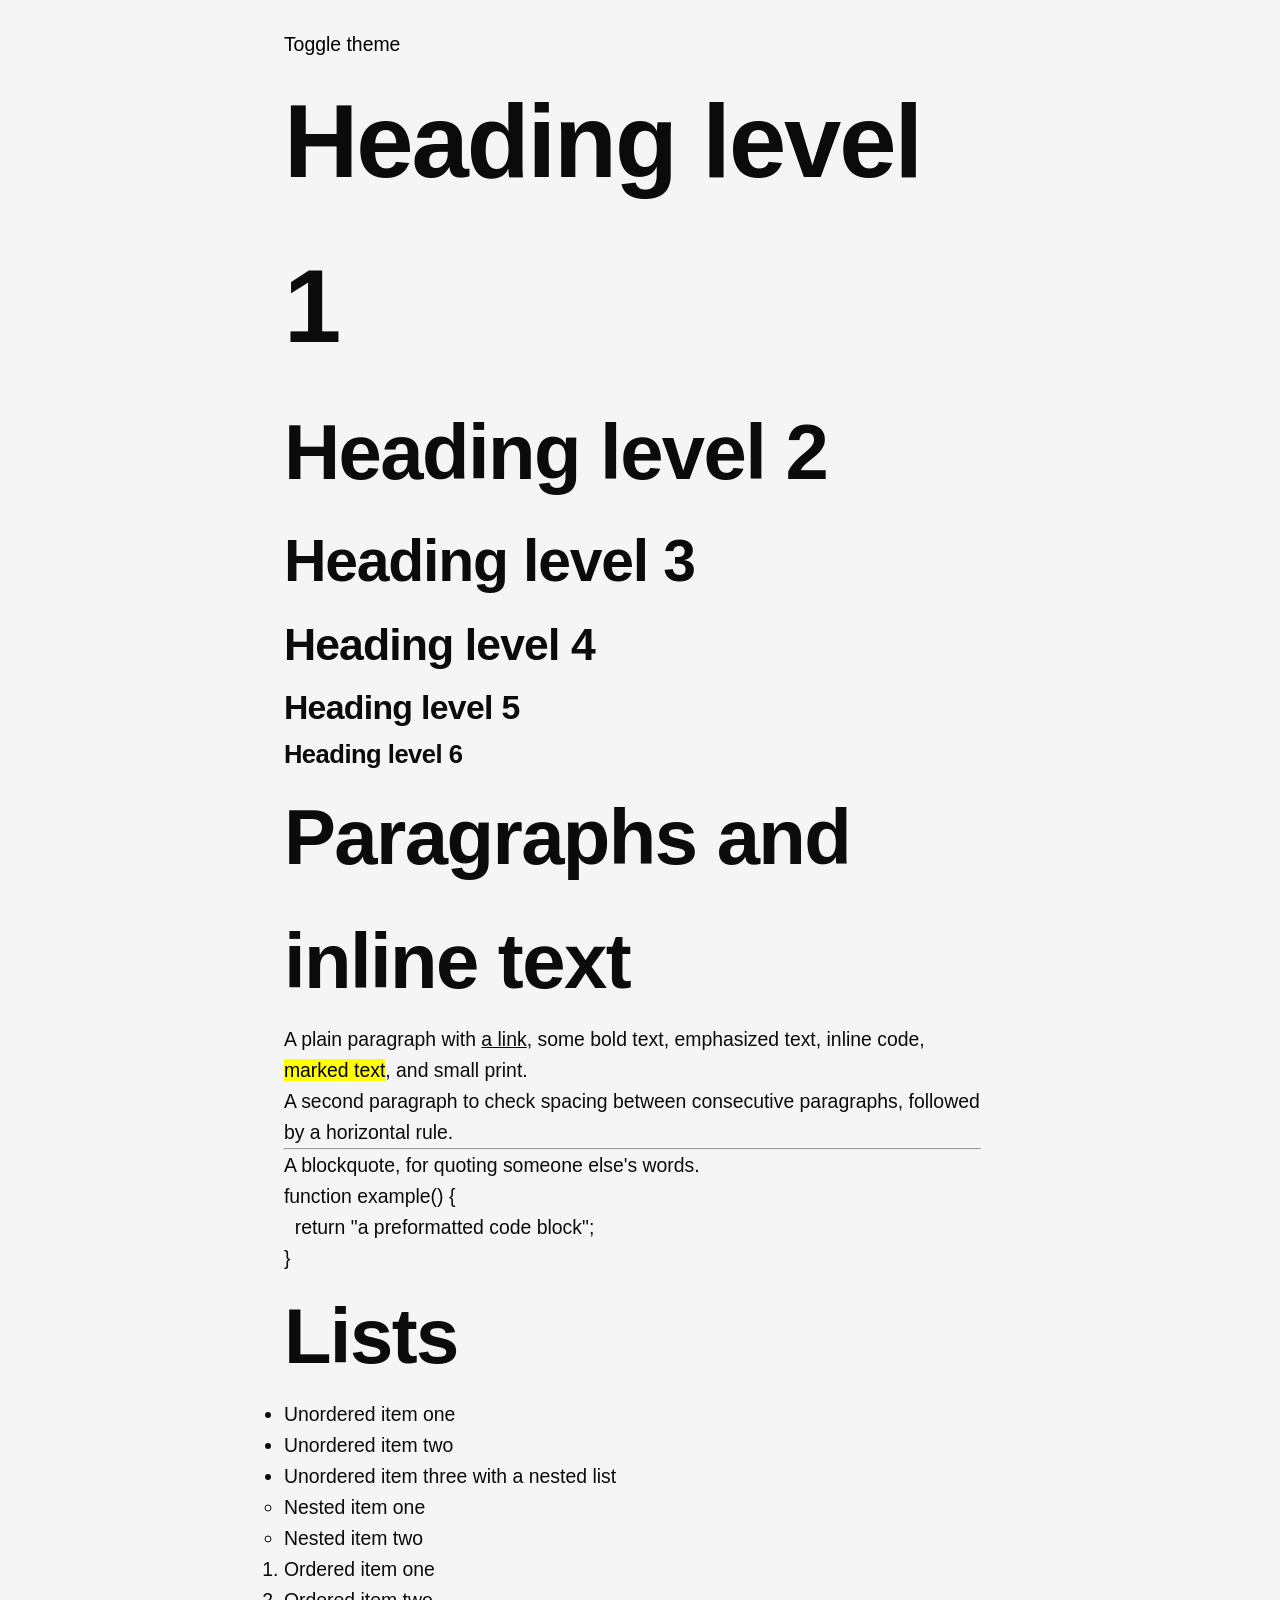
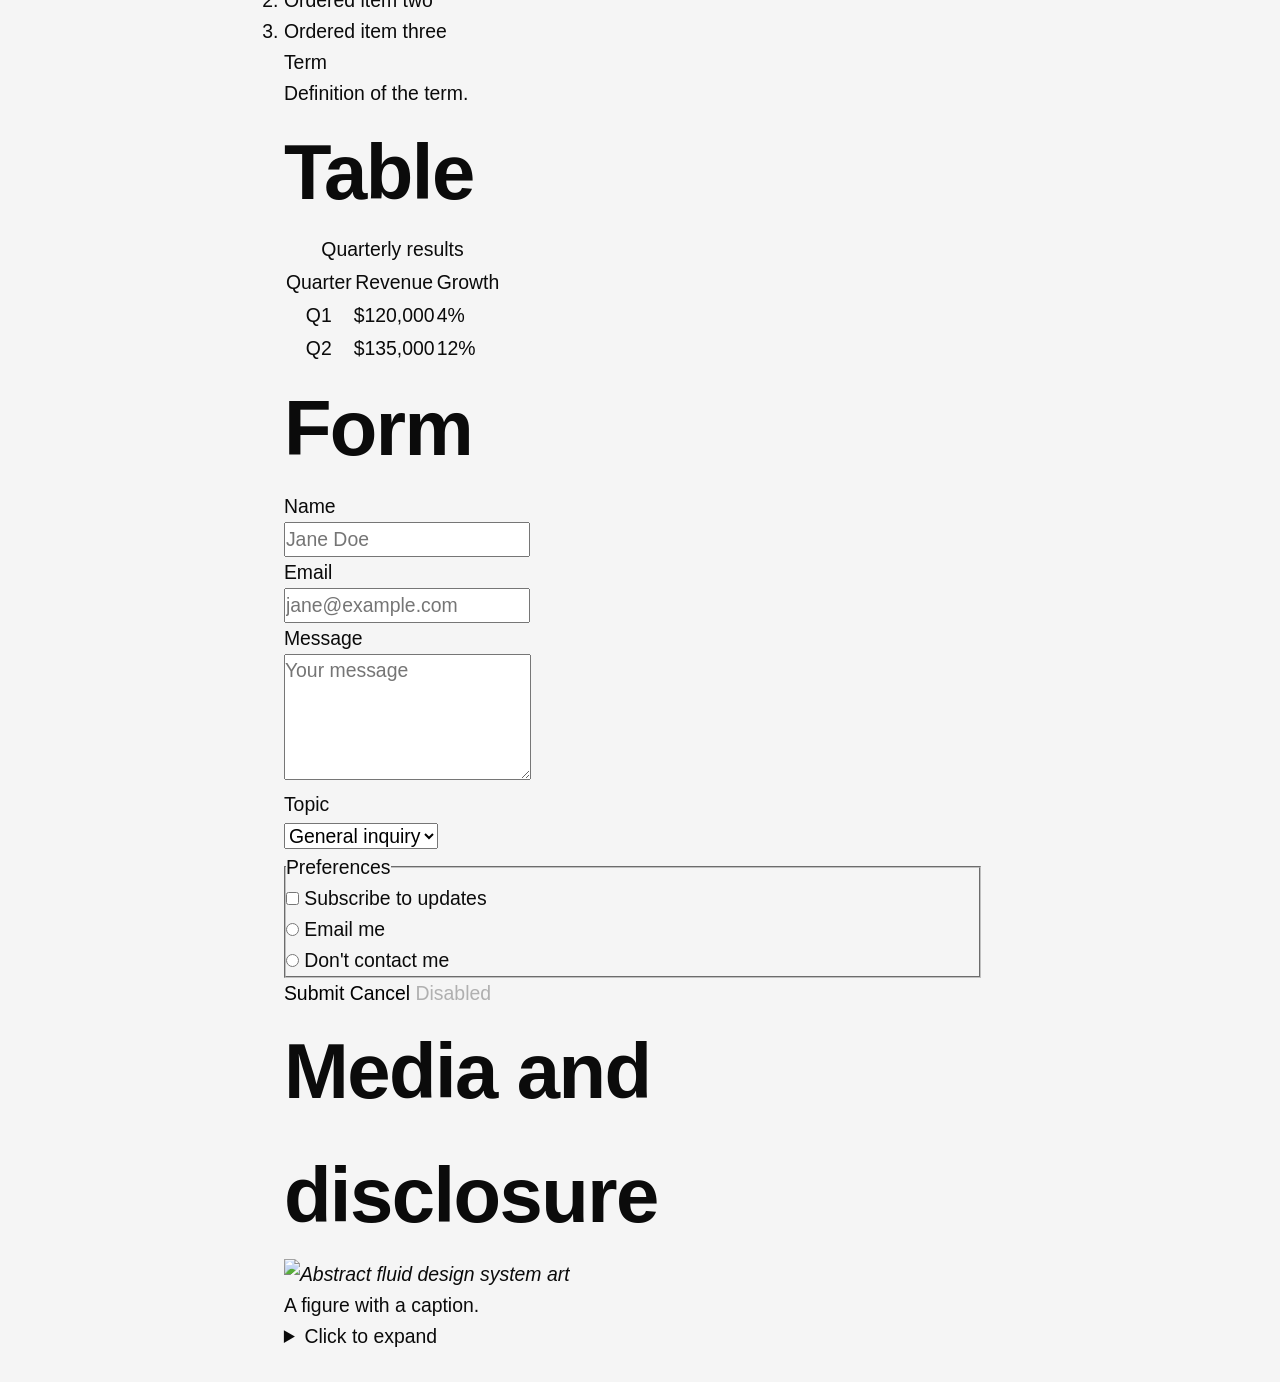
==== fixtures.html @ f6afc82c "Add CLAUDE.md, bare-element fixtures, and a static preview server Points Claude at CONTRIBUTING.md's" ====
<!doctype html>
<html lang="en">
  <head>
    <meta charset="UTF-8" />
    <meta name="viewport" content="width=device-width, initial-scale=1.0" />
    <title>Opt-Out CSS — Bare Element Fixtures</title>
    <link rel="stylesheet" href="style.css" />
    <script>
      const saved = localStorage.getItem("theme");
      if (saved) document.documentElement.setAttribute("data-theme", saved);
    </script>
    <script src="theme.js" defer></script>
  </head>
  <body>
    <!--
      Every element below is bare: no classes, no utility framework, no
      build step. This page exists to verify the CONTRIBUTING.md promise
      directly — that plain HTML looks good with zero classes — since
      index.html's example markup has classes on everything and can't
      catch a regression here. Toggle the button below for dark mode;
      resize the window for the fluid clamp() scales.
    -->
    <main style="max-width: 70ch; margin-inline: auto; padding: var(--space-m, 1rem)">
      <button id="theme-toggle">Toggle theme</button>

      <section>
        <h1>Heading level 1</h1>
        <h2>Heading level 2</h2>
        <h3>Heading level 3</h3>
        <h4>Heading level 4</h4>
        <h5>Heading level 5</h5>
        <h6>Heading level 6</h6>
      </section>

      <section>
        <h2>Paragraphs and inline text</h2>
        <p>
          A plain paragraph with <a href="#">a link</a>, some <strong>bold text</strong>,
          <em>emphasized text</em>, <code>inline code</code>, <mark>marked text</mark>,
          and <small>small print</small>.
        </p>
        <p>
          A second paragraph to check spacing between consecutive paragraphs, followed
          by a horizontal rule.
        </p>
        <hr />
        <blockquote>
          <p>A blockquote, for quoting someone else's words.</p>
        </blockquote>
        <pre><code>function example() {
  return "a preformatted code block";
}</code></pre>
      </section>

      <section>
        <h2>Lists</h2>
        <ul>
          <li>Unordered item one</li>
          <li>Unordered item two</li>
          <li>Unordered item three with a nested list
            <ul>
              <li>Nested item one</li>
              <li>Nested item two</li>
            </ul>
          </li>
        </ul>
        <ol>
          <li>Ordered item one</li>
          <li>Ordered item two</li>
          <li>Ordered item three</li>
        </ol>
        <dl>
          <dt>Term</dt>
          <dd>Definition of the term.</dd>
        </dl>
      </section>

      <section>
        <h2>Table</h2>
        <table>
          <caption>Quarterly results</caption>
          <thead>
            <tr>
              <th scope="col">Quarter</th>
              <th scope="col">Revenue</th>
              <th scope="col">Growth</th>
            </tr>
          </thead>
          <tbody>
            <tr>
              <th scope="row">Q1</th>
              <td>$120,000</td>
              <td>4%</td>
            </tr>
            <tr>
              <th scope="row">Q2</th>
              <td>$135,000</td>
              <td>12%</td>
            </tr>
          </tbody>
        </table>
      </section>

      <section>
        <h2>Form</h2>
        <form>
          <p>
            <label for="fixture-name">Name</label><br />
            <input id="fixture-name" type="text" placeholder="Jane Doe" />
          </p>
          <p>
            <label for="fixture-email">Email</label><br />
            <input id="fixture-email" type="email" placeholder="jane@example.com" />
          </p>
          <p>
            <label for="fixture-message">Message</label><br />
            <textarea id="fixture-message" rows="4" placeholder="Your message"></textarea>
          </p>
          <p>
            <label for="fixture-topic">Topic</label><br />
            <select id="fixture-topic">
              <option>General inquiry</option>
              <option>Support</option>
              <option>Feedback</option>
            </select>
          </p>
          <fieldset>
            <legend>Preferences</legend>
            <label><input type="checkbox" /> Subscribe to updates</label><br />
            <label><input type="radio" name="fixture-contact" /> Email me</label><br />
            <label><input type="radio" name="fixture-contact" /> Don't contact me</label>
          </fieldset>
          <p>
            <button type="submit">Submit</button>
            <button type="button">Cancel</button>
            <button type="button" disabled>Disabled</button>
          </p>
        </form>
      </section>

      <section>
        <h2>Media and disclosure</h2>
        <figure>
          <img src="https://images.unsplash.com/photo-1618005182384-a83a8bd57fbe?auto=format&fit=crop&w=600&q=80" alt="Abstract fluid design system art" />
          <figcaption>A figure with a caption.</figcaption>
        </figure>
        <details>
          <summary>Click to expand</summary>
          <p>Hidden content revealed by a native disclosure widget.</p>
        </details>
      </section>
    </main>
  </body>
</html>
---- style.css ----
/* ==========================================================================
   MARK: ✒️ Design Tokens
   Primitives (Raw Palette)
   ========================================================================== */
:root {
  /* Font Families */
  /* Src: Modern Font Stacks https://github.com/system-fonts/modern-font-stacks */
  --ff-neo-grotesque: Inter, Roboto, "Helvetica Neue", "Arial Nova", "Nimbus Sans", Arial, sans-serif;

  /* Font Sizes & Spaces */
  /* Credit: James Gilyead, Trys Mudford https://utopia.fyi/ */
  /* 9 shades (6 above base), 320px -> 1440px, base 16px -> 20px, ratio 1.2 -> 1.333 */
  --font-size-xs: clamp(0.6944rem, 0.6919rem + 0.0129vw, 0.7035rem); /* 11.1px -> 11.3px */
  --font-size-sm: clamp(0.8333rem, 0.8035rem + 0.1491vw, 0.9377rem); /* 13.3px -> 15.0px */
  --font-size-base: clamp(1rem, 0.9286rem + 0.3571vw, 1.25rem); /* 16.0px -> 20.0px */
  --font-size-lg: clamp(1.2rem, 1.0668rem + 0.6661vw, 1.6663rem); /* 19.2px -> 26.7px */
  --font-size-xl: clamp(1.44rem, 1.2168rem + 1.1159vw, 2.2211rem); /* 23.0px -> 35.5px */
  --font-size-2xl: clamp(1.728rem, 1.3758rem + 1.7611vw, 2.9607rem); /* 27.6px -> 47.4px */
  --font-size-3xl: clamp(2.0736rem, 1.5384rem + 2.6758vw, 3.9467rem); /* 33.2px -> 63.1px */
  --font-size-4xl: clamp(2.4883rem, 1.6962rem + 3.9608vw, 5.2609rem); /* 39.8px -> 84.2px */
  --font-size-5xl: clamp(2.986rem, 1.8355rem + 5.7526vw, 7.0128rem); /* 47.8px -> 112.2px */

  --space-3xs: clamp(0.25rem, 0.2321rem + 0.0893vw, 0.3125rem);
  --space-2xs: clamp(0.5rem, 0.4643rem + 0.1786vw, 0.625rem);
  --space-xs: clamp(0.75rem, 0.6964rem + 0.2679vw, 0.9375rem);
  --space-s: clamp(1rem, 0.9286rem + 0.3571vw, 1.25rem);
  --space-m: clamp(1.5rem, 1.3929rem + 0.5357vw, 1.875rem);
  --space-l: clamp(2rem, 1.8571rem + 0.7143vw, 2.5rem);
  --space-xl: clamp(3rem, 2.7857rem + 1.0714vw, 3.75rem);
  --space-2xl: clamp(4rem, 3.7143rem + 1.4286vw, 5rem);
  --space-3xl: clamp(6rem, 5.5714rem + 2.1429vw, 7.5rem);

  /* Colors */
  /* Credit: Jeremy Sallée https://sds.sallee.design/palette-maker */
  /* 10 stops, arctan, no chroma, L Min = 15, L Max = 97 */
  --gray-50: oklch(97.02% 0 0);
  --gray-100: oklch(94.61% 0 0);
  --gray-200: oklch(90.97% 0 0);
  --gray-300: oklch(85.76% 0 0);
  --gray-400: oklch(76.99% 0 0);
  --gray-500: oklch(63.01% 0 0);
  --gray-600: oklch(45.32% 0 0);
  --gray-700: oklch(30.52% 0 0);
  --gray-800: oklch(20.9% 0 0);
  --gray-900: oklch(14.96% 0 0);
}

/* ==========================================================================
   Design Tokens — Semantic / Theme (Applied Context)
   ========================================================================== */
:root {
  /* Body */
  --body-bg-color: light-dark(var(--gray-50), var(--gray-900));

  /* Sections */
  --section-bg-color: light-dark(var(--gray-50), var(--gray-900));
  --section-alternate-bg-color: light-dark(var(--gray-100), var(--gray-800));

  /* Text */
  --text-primary: light-dark(var(--gray-900), var(--gray-50));
  --text-muted: light-dark(var(--gray-500), var(--gray-400));

  /* Buttons */
  --button-bg-color: transparent;

  /* Navigation Bar */
  --hamburger-menu-bg-color: var(--section-bg-color);
}

/* ==========================================================================
   MARK: ✍️ Typography
   ========================================================================== */
:root {
  /* Body */
  --body-font-family: var(--ff-neo-grotesque);

  /* Navigation Bar */
  --navbar-font-family: var(--ff-neo-grotesque);
}

body {
  font-family: var(--body-font-family);
  font-size: var(--font-size-base);
  line-height: 1.6;
}

h1,
h2,
h3,
h4,
h5,
h6 {
  letter-spacing: -0.02em;
  scroll-margin-top: 5rem;
}

h1 {
  font-weight: 700;
  font-size: var(--font-size-5xl);
}
h2 {
  font-weight: 600;
  font-size: var(--font-size-4xl);
}
h3 {
  font-weight: 600;
  font-size: var(--font-size-3xl);
}
h4 {
  font-weight: 600;
  font-size: var(--font-size-2xl);
}
h5 {
  font-weight: 600;
  font-size: var(--font-size-xl);
}
h6 {
  font-weight: 600;
  font-size: var(--font-size-lg);
}

.navbar {
  font-family: var(--navbar-font-family);
}

/* ==========================================================================
   MARK: ✨ Component Defaults 
   Single-consumer, tunable via matching local var
   ========================================================================== */
:root {
  /* Layout */
  --content-grid-padding-inline: var(--space-s);
  --content-grid-content-max-width: 900px;
  --content-grid-breakout-max-width: 1200px;

  --flow-spacing: var(--space-s);

  --section-padding-block: var(--space-l); /* Vertical padding inside sections (only if applied) */

  --responsive-flexbox-layout-gap: var(--space-s);
  --responsive-flexbox-layout-item-min-width: 10ch;

  /* Navigation Bar */
  --navbar-padding-inline: var(--space-s);
  --navbar-padding-block: var(--space-s);
  --navbar-group-gap: var(--space-m);
  --navbar-links-gap: var(--space-m);

  --hamburger-icon-size: 1.5rem;
  --hamburger-line-thickness: 2px;
  --hamburger-line-gap: var(--space-3xs);
  --hamburger-menu-gap: var(--space-s);
  --hamburger-menu-padding-inline: var(--navbar-padding-inline);
  --hamburger-menu-padding-block: var(--space-m);

  /* Images */
  --symbol-image-height: 25vh;
  --symbol-image-padding-inline: var(--space-s);
  --symbol-image-padding-block: var(--space-s);

  --hero-image-max-height: 45vh;

  /* Icons */
  --icon-size: 1.125em;
  --icon-stroke-width: 2;

  /* Buttons */
  --button-padding-inline: 0;
  --button-padding-block: 0;

  /* Card */
  --card-bg-color: var(--section-bg-color);
  --card-padding-inline: var(--space-m);
  --card-padding-block: var(--space-m);
  --card-border-radius: 0.5rem;
}

/* ==========================================================================
   MARK: ♻️ Reset
   ========================================================================== */
/* Credit: Kevin Powell https://codepen.io/kevinpowell/pen/QWxBgZX
                        https://www.youtube.com/watch?v=qI5rXLJnxco */
*,
*::before,
*::after {
  box-sizing: border-box;
}

* {
  margin: 0; /* remove default spacing */
  padding: 0;
  font: inherit; /* force styling of type through styling, rather than elements */
}

html {
  scrollbar-gutter: stable; /* Reserves space for the scrollbar to prevent layout shifts */

  container-type: scroll-state;
}

@media (prefers-reduced-motion: no-preference) {
  html {
    scroll-behavior: smooth;
  }
}

:root {
  color-scheme: light dark; /* dark mode user-agent-styles */
  interpolate-size: allow-keywords; /* Allows transitioning to auto for example */
}

:root[data-theme="light"] {
  color-scheme: light;
}

:root[data-theme="dark"] {
  color-scheme: dark;
}

body {
  min-block-size: 100svh; /* min body height */
}

/* Credit: Harry Roberts https://x.com/csswizardry/status/1717841334462005661 */
img,
video {
  background-image: var(--low-res, none);

  max-width: 100%;
  height: auto;
  vertical-align: middle;
  font-style: italic;
  background-repeat: no-repeat;
  background-size: cover;
  shape-margin: 0.75rem;
}

/* Credit: Stephanie Eckles https://css-tricks.com/standardizing-focus-styles-with-css-custom-properties/ */
:is(a, button, input, textarea, summary) {
  --outline-size: max(2px, 0.08em);
  --outline-style: solid;
  --outline-color: CanvasText;
}

:is(a, button, input, textarea, summary):focus {
  outline: var(--outline-size) var(--outline-style) var(--outline-color);
  outline-offset: var(--outline-offset, var(--outline-size));
}

:is(a, button, input, textarea, summary):focus-visible {
  outline: var(--outline-size) var(--outline-style) var(--outline-color);
  outline-offset: var(--outline-offset, var(--outline-size));
}

:is(a, button, input, textarea, summary):focus:not(:focus-visible) {
  outline: none;
}

/* ==========================================================================
   Base Styles
   ========================================================================== */
body {
  background-color: var(--body-bg-color);
  color: var(--text-primary);
}

p {
  color: var(--text-primary);
}

section {
  background-color: var(--section-bg-color);
  background-size: cover;
  background-position: center;
}

section.alternate {
  background-color: var(--section-alternate-bg-color);
}

a {
  color: var(--text-primary);
}

.subtle-link {
  text-decoration: none;
  color: var(--text-muted);
  transition: color 0.2s ease-in-out;
}

.subtle-link:hover {
  color: var(--text-primary);
}

button {
  margin: 0;
  padding: 0;
  background-color: var(--button-bg-color);
  border: none;
  cursor: pointer;
}

/* Icon-button-specific Layout */
button:has(> svg) {
  display: inline-flex;
  align-items: center;
  justify-content: center;
  vertical-align: middle;
  line-height: 0;
}

/* Theme Toggle Icon */
#dark-theme-icon,
#light-theme-icon {
  display: none;
}

@media (prefers-color-scheme: light) {
  :root:not([data-theme]) #dark-theme-icon {
    display: block;
  }
}
@media (prefers-color-scheme: dark) {
  :root:not([data-theme]) #light-theme-icon {
    display: block;
  }
}

:root[data-theme="light"] #dark-theme-icon {
  display: block;
}
:root[data-theme="dark"] #light-theme-icon {
  display: block;
}

/* Use for logos or items that must not be cropped */
img.symbol {
  object-fit: contain;
  background-size: contain;
  height: var(--symbol-image-height);
  padding-inline: var(--symbol-image-padding-inline);
  padding-block: var(--symbol-image-padding-block);
}

img.full-width {
  object-fit: cover;
  width: 100%;
  max-height: var(--hero-image-max-height);
}

.icon {
  width: var(--icon-size);
  height: var(--icon-size);
  stroke-width: var(--icon-stroke-width);
}

.navbar {
  display: flex;
  justify-content: space-between;
  align-items: center;
  padding-inline: var(--navbar-padding-inline);
  padding-block: var(--navbar-padding-block);
  position: relative;
  z-index: 1;
}

.left {
  display: inline-flex;
  flex: 1;
  justify-content: flex-start;
  gap: var(--navbar-group-gap);
}

.center {
  display: inline-flex;
  justify-content: center;
  gap: var(--navbar-group-gap);
}

.right {
  display: inline-flex;
  flex: 1;
  justify-content: flex-end;
  gap: var(--navbar-group-gap);
}

.nav-links {
  display: flex;
  list-style: none;
  gap: var(--navbar-links-gap);
}

.sticky-top {
  position: sticky;
  top: 0;
  z-index: 1000;
}

/* Hamburger Menu for Mobile Devices */
html.menu-open {
  overflow: hidden;
}

.hamburger {
  display: none;
  flex-direction: column;
  justify-content: center;
  gap: var(--hamburger-line-gap);
  width: var(--hamburger-icon-size);
  height: var(--hamburger-icon-size);
  padding: 0;
  border: none;
  background: none;
  color: var(--text-primary);
  cursor: pointer;
}
.hamburger-line {
  height: var(--hamburger-line-thickness);
  background-color: currentColor;
  border-radius: 999px;
  transition:
    transform 0.25s ease,
    opacity 0.25s ease;
}
/* Animates the burger into a cross once the button reports itself open */
.hamburger[aria-expanded="true"] .hamburger-line:nth-child(1) {
  transform: translateY(calc(var(--hamburger-line-gap) + var(--hamburger-line-thickness))) rotate(45deg);
}
.hamburger[aria-expanded="true"] .hamburger-line:nth-child(2) {
  opacity: 0;
}
.hamburger[aria-expanded="true"] .hamburger-line:nth-child(3) {
  transform: translateY(calc(-1 * (var(--hamburger-line-gap) + var(--hamburger-line-thickness)))) rotate(-45deg);
}

.hamburger-menu {
  display: none;
  flex-direction: column;
  gap: var(--hamburger-menu-gap);
  padding-inline: var(--hamburger-menu-padding-inline);
  padding-block: var(--hamburger-menu-padding-block);
  background-color: var(--hamburger-menu-bg-color);
}
.hamburger-menu-links {
  display: flex;
  flex-direction: column;
  align-items: center;
  list-style: none;
  margin: 0;
  padding: 0;
  gap: var(--hamburger-menu-gap);
}

@media (max-width: 768px) {
  .nav-links {
    display: none;
  }
  .hamburger {
    display: inline-flex;
  }
  .hamburger-menu:not([hidden]) {
    display: flex;
    position: fixed;
    inset: 0;
    justify-content: center;
    overflow-y: auto;
  }
}
@media (prefers-reduced-motion: reduce) {
  .hamburger-line {
    transition: none;
  }
}

/* ==========================================================================
   MARK: 🪛 Layout & Utilities
   ========================================================================== */
/* Credit: Kevin Powell https://codepen.io/kevinpowell/pen/ExrZrrw
           Stephanie Eckles https://smolcss.dev/#smol-breakout-grid */
.content-grid {
  --padding-inline: var(--content-grid-padding-inline);
  --content-max-width: var(--content-grid-content-max-width);
  --breakout-max-width: var(--content-grid-breakout-max-width);

  --breakout-size: calc((var(--breakout-max-width) - var(--content-max-width)) / 2);

  display: grid;
  grid-template-columns:
    [full-width-start] minmax(var(--padding-inline), 1fr)
    [breakout-start] minmax(0, var(--breakout-size))
    [content-start] min(100% - (var(--padding-inline) * 2), var(--content-max-width))
    [content-end]
    minmax(0, var(--breakout-size)) [breakout-end]
    minmax(var(--padding-inline), 1fr) [full-width-end];
}

.content-grid > :not(.breakout, .full-width),
.full-width > :not(.breakout, .full-width) {
  grid-column: content;
}

:where(.content-grid, .full-width) > .breakout {
  grid-column: breakout;
}

:where(.content-grid, .full-width) > .full-width {
  grid-column: full-width;
}

.content-grid > .full-width {
  display: grid;
  grid-template-columns: inherit;
}

.flow > * + * {
  margin-top: var(--spacing, var(--flow-spacing));
}

.section-padding {
  padding-block: var(--section-padding-block);
}

/* Credit: Stephanie Eckles https://smolcss.dev/#smol-flexbox-grid */
.responsive-flexbox-layout {
  display: flex;
  flex-wrap: wrap;
  gap: var(--responsive-flexbox-layout-gap);
}

.responsive-flexbox-layout > * {
  flex: 1 1 var(--responsive-flexbox-layout-item-min-width);
}

.text-muted {
  color: var(--text-muted);
}

.card {
  background-color: var(--card-bg-color);
  padding-inline: var(--card-padding-inline);
  padding-block: var(--card-padding-block);
  border-radius: var(--card-border-radius);
}

/* ==========================================================================
   MARK: 🧪 Experiments
   ========================================================================== */
/* Forces dark header at page top for dark hero sections */
.dark-top-header {
  --duration: 0.25s;
  color-scheme: dark;
  background-color: var(--body-bg-color);

  transition: background-color var(--duration) ease;
}

@container scroll-state(scrollable: top) {
  .dark-top-header {
    color-scheme: inherit;
  }
}

/* 
::view-transition-old(root) {
  animation-delay: 500ms;
}

::view-transition-new(root) {
  animation: circle-in 500ms;
}

@keyframes circle-in {
  from {
    clip-path: circle(0% at 95% 0%);
  }
  to {
    clip-path: circle(140% at 95% 0%);
  }
} */
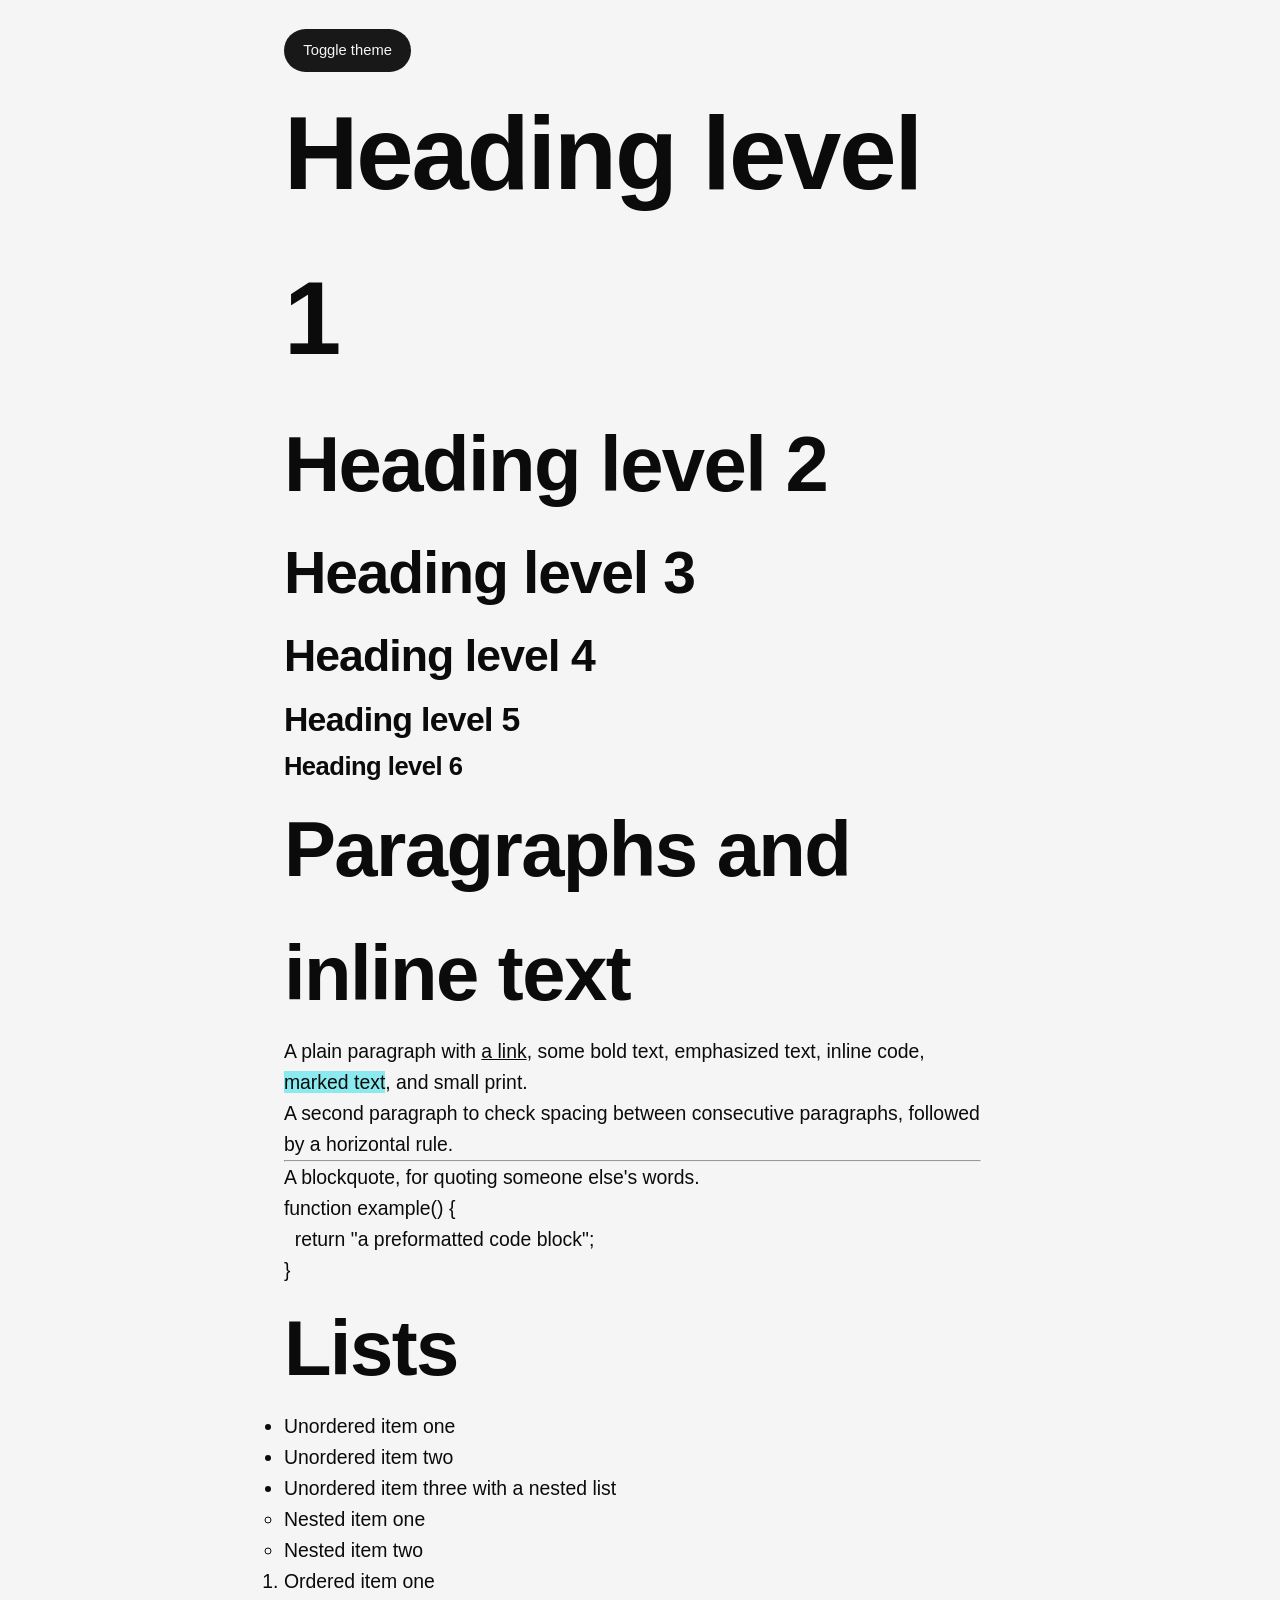
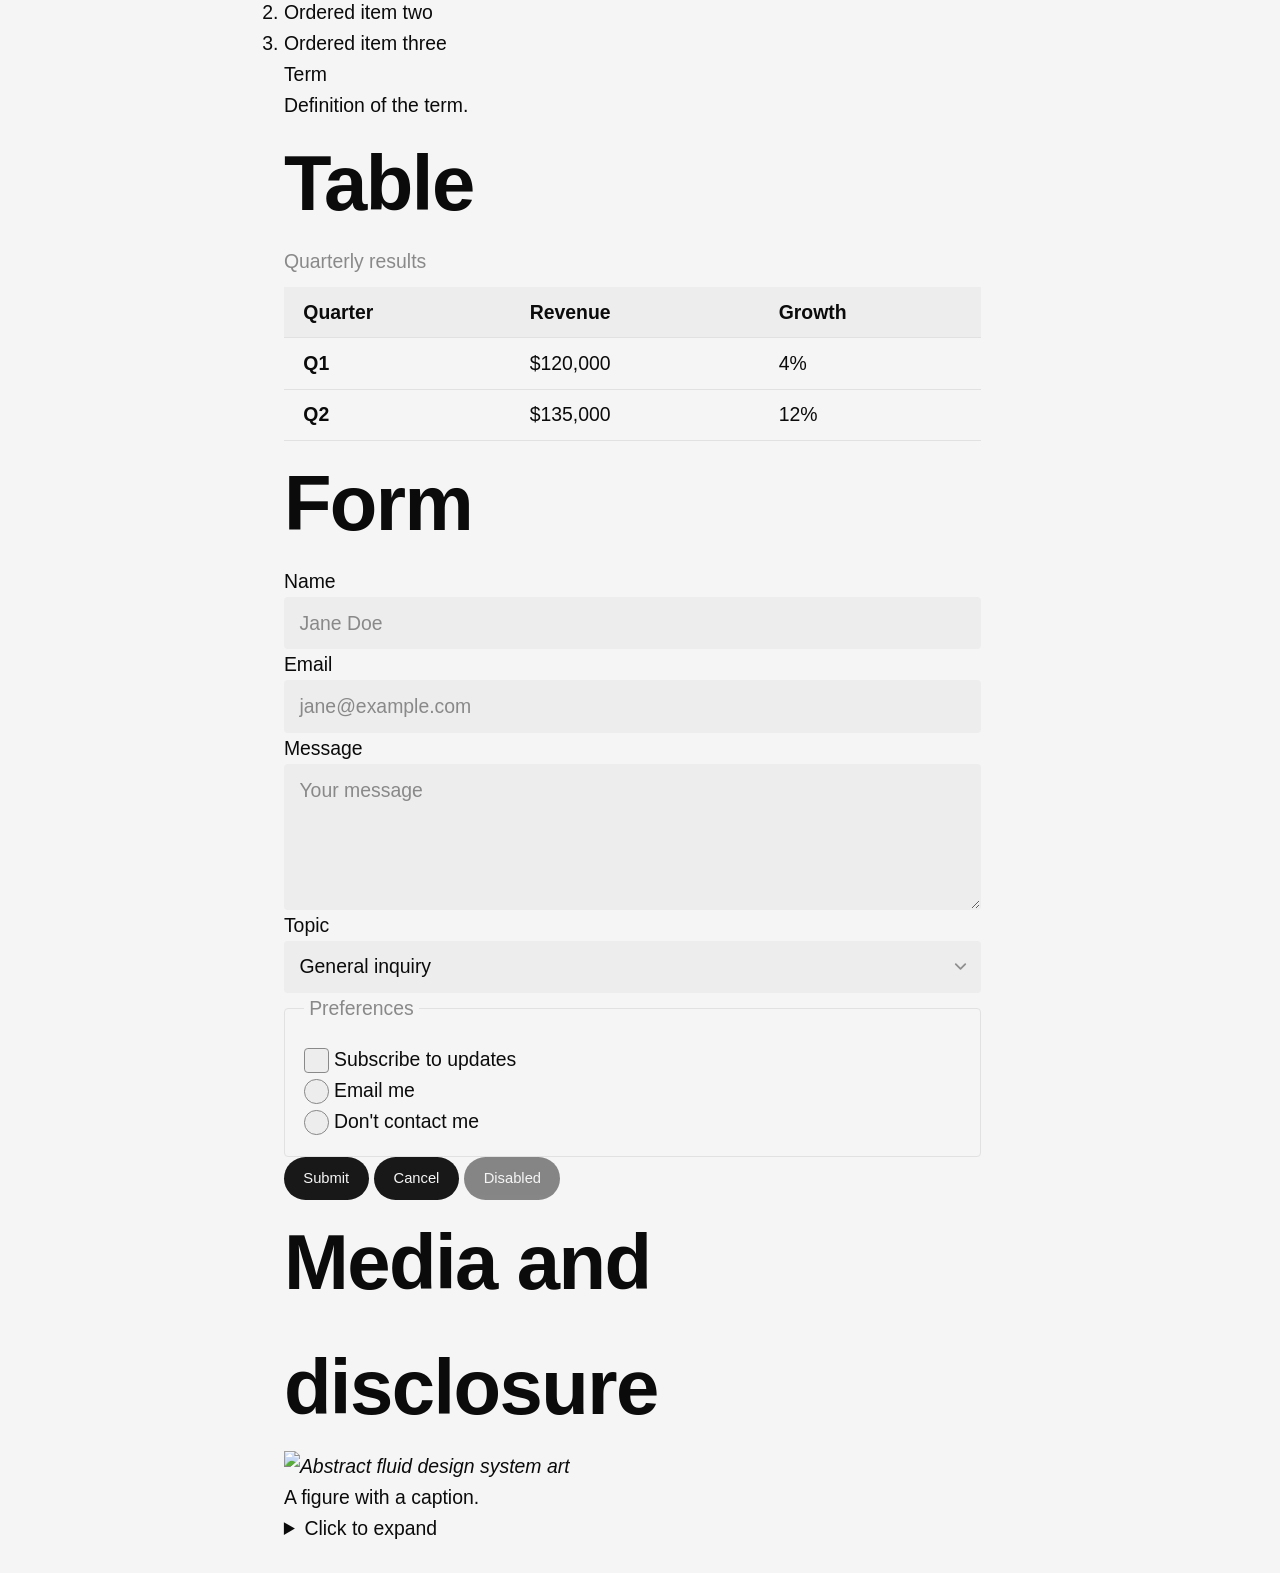
==== commit 6e7c4822: "Add forms.css and extract form tokens/styles Introduce forms.css with semantic tokens and full form " ====
--- a/fixtures.html
+++ b/fixtures.html
@@ -5,6 +5,7 @@
     <meta name="viewport" content="width=device-width, initial-scale=1.0" />
     <title>Opt-Out CSS — Bare Element Fixtures</title>
     <link rel="stylesheet" href="style.css" />
+    <link rel="stylesheet" href="forms.css" />
     <script>
       const saved = localStorage.getItem("theme");
       if (saved) document.documentElement.setAttribute("data-theme", saved);
@@ -110,7 +111,7 @@
           </p>
           <p>
             <label for="fixture-email">Email</label><br />
-            <input id="fixture-email" type="email" placeholder="jane@example.com" />
+            <input id="fixture-email" type="email" placeholder="jane@example.com" required />
           </p>
           <p>
             <label for="fixture-message">Message</label><br />
--- a/style.css
+++ b/style.css
@@ -1,3 +1,7 @@
+/* Form control styling (input/textarea/select/checkbox/radio/fieldset) lives
+   in forms.css, which depends on the tokens defined here — load this file
+   first. */
+
 /* ==========================================================================
    MARK: ✒️ Design Tokens
    Primitives (Raw Palette)
@@ -43,6 +47,21 @@
   --gray-700: oklch(30.52% 0 0);
   --gray-800: oklch(20.9% 0 0);
   --gray-900: oklch(14.96% 0 0);
+
+  /* One-off error hue, not a full scale — nothing else in the palette needs
+     chroma yet, so this isn't generalized into a red-50..900 ramp */
+  --red-400: oklch(72% 0.17 25);
+  --red-500: oklch(55% 0.2 25);
+
+  /* One-off highlight hue, same reasoning as the error hue above */
+  --cyan-300: oklch(88% 0.09 200);
+  --cyan-600: oklch(45% 0.09 200);
+
+  /* Radii */
+  --radius-s: 0.25rem;
+  --radius-m: 0.5rem;
+  --radius-l: 1rem;
+  --radius-full: 999px;
 }
 
 /* ==========================================================================
@@ -60,8 +79,16 @@
   --text-primary: light-dark(var(--gray-900), var(--gray-50));
   --text-muted: light-dark(var(--gray-500), var(--gray-400));
 
+  /* Highlight */
+  --mark-bg-color: light-dark(var(--cyan-300), var(--cyan-600));
+
+  /* Borders */
+  --border-color-subtle: light-dark(var(--gray-200), var(--gray-700));
+
   /* Buttons */
-  --button-bg-color: transparent;
+  --button-bg-color: light-dark(var(--gray-800), var(--gray-100));
+  --button-bg-color-hover: light-dark(var(--gray-700), var(--gray-200));
+  --button-text-color: light-dark(var(--gray-50), var(--gray-900));
 
   /* Navigation Bar */
   --hamburger-menu-bg-color: var(--section-bg-color);
@@ -119,12 +146,8 @@
   font-size: var(--font-size-lg);
 }
 
-.navbar {
-  font-family: var(--navbar-font-family);
-}
-
-/* ==========================================================================
-   MARK: ✨ Component Defaults 
+/* ==========================================================================
+   MARK: ✨ Component Defaults
    Single-consumer, tunable via matching local var
    ========================================================================== */
 :root {
@@ -152,6 +175,7 @@
   --hamburger-menu-gap: var(--space-s);
   --hamburger-menu-padding-inline: var(--navbar-padding-inline);
   --hamburger-menu-padding-block: var(--space-m);
+  --hamburger-line-border-radius: var(--radius-full);
 
   /* Images */
   --symbol-image-height: 25vh;
@@ -165,14 +189,29 @@
   --icon-stroke-width: 2;
 
   /* Buttons */
-  --button-padding-inline: 0;
-  --button-padding-block: 0;
+  --button-font-size: var(--font-size-sm);
+  --button-padding-inline: var(--space-s);
+  --button-padding-block: var(--space-2xs);
+  --button-border-radius: var(--radius-full);
 
   /* Card */
   --card-bg-color: var(--section-bg-color);
   --card-padding-inline: var(--space-m);
   --card-padding-block: var(--space-m);
-  --card-border-radius: 0.5rem;
+  --card-border-radius: var(--radius-m);
+
+  /* Table */
+  --table-cell-padding-inline: var(--space-s);
+  --table-cell-padding-block: var(--space-2xs);
+}
+
+/* ==========================================================================
+   MARK: 🤝 Shared
+   Component-shaped defaults with more than one consumer
+   ========================================================================== */
+:root {
+  /* Consumed by buttons here and forms.css's form controls */
+  --disabled-opacity: 0.5;
 }
 
 /* ==========================================================================
@@ -236,23 +275,23 @@
 }
 
 /* Credit: Stephanie Eckles https://css-tricks.com/standardizing-focus-styles-with-css-custom-properties/ */
-:is(a, button, input, textarea, summary) {
+:is(a, button, input, textarea, select, summary) {
   --outline-size: max(2px, 0.08em);
   --outline-style: solid;
   --outline-color: CanvasText;
 }
 
-:is(a, button, input, textarea, summary):focus {
+:is(a, button, input, textarea, select, summary):focus {
   outline: var(--outline-size) var(--outline-style) var(--outline-color);
   outline-offset: var(--outline-offset, var(--outline-size));
 }
 
-:is(a, button, input, textarea, summary):focus-visible {
+:is(a, button, input, textarea, select, summary):focus-visible {
   outline: var(--outline-size) var(--outline-style) var(--outline-color);
   outline-offset: var(--outline-offset, var(--outline-size));
 }
 
-:is(a, button, input, textarea, summary):focus:not(:focus-visible) {
+:is(a, button, input, textarea, select, summary):focus:not(:focus-visible) {
   outline: none;
 }
 
@@ -282,6 +321,11 @@
   color: var(--text-primary);
 }
 
+mark {
+  background-color: var(--mark-bg-color);
+  color: var(--text-primary);
+}
+
 .subtle-link {
   text-decoration: none;
   color: var(--text-muted);
@@ -293,20 +337,71 @@
 }
 
 button {
-  margin: 0;
-  padding: 0;
+  font-size: var(--button-font-size);
+  padding: var(--button-padding-block) var(--button-padding-inline);
   background-color: var(--button-bg-color);
+  color: var(--button-text-color);
   border: none;
+  border-radius: var(--button-border-radius);
   cursor: pointer;
-}
-
-/* Icon-button-specific Layout */
-button:has(> svg) {
+  transition: background-color 0.2s ease-in-out;
+}
+
+button:hover {
+  background-color: var(--button-bg-color-hover);
+}
+
+button:disabled {
+  opacity: var(--disabled-opacity);
+  cursor: not-allowed;
+}
+
+/* Icon-only button: opts back out of the filled-button treatment above,
+   staying a plain glyph rather than a solid tappable block. Needs a class —
+   same precedent as .subtle-link over a bare `a` — because a button mixing
+   an icon with a text label is a common, legitimate shape that must keep
+   the default filled styling, so an svg child can't be used to infer it. */
+.icon-button {
   display: inline-flex;
   align-items: center;
   justify-content: center;
+  padding: 0;
   vertical-align: middle;
   line-height: 0;
+  background-color: transparent;
+  color: var(--text-primary);
+}
+
+.icon-button:hover {
+  background-color: transparent;
+}
+
+/* Table */
+table {
+  width: 100%;
+  border-collapse: collapse;
+}
+
+caption {
+  margin-block-end: var(--space-2xs);
+  color: var(--text-muted);
+  text-align: left;
+}
+
+th,
+td {
+  padding-inline: var(--table-cell-padding-inline);
+  padding-block: var(--table-cell-padding-block);
+  text-align: left;
+  border-block-end: 1px solid var(--border-color-subtle);
+}
+
+th {
+  font-weight: 600;
+}
+
+thead th {
+  background-color: var(--section-alternate-bg-color);
 }
 
 /* Theme Toggle Icon */
@@ -362,6 +457,7 @@
   padding-block: var(--navbar-padding-block);
   position: relative;
   z-index: 1;
+  font-family: var(--navbar-font-family);
 }
 
 .left {
@@ -409,15 +505,13 @@
   width: var(--hamburger-icon-size);
   height: var(--hamburger-icon-size);
   padding: 0;
-  border: none;
   background: none;
   color: var(--text-primary);
-  cursor: pointer;
 }
 .hamburger-line {
   height: var(--hamburger-line-thickness);
   background-color: currentColor;
-  border-radius: 999px;
+  border-radius: var(--hamburger-line-border-radius);
   transition:
     transform 0.25s ease,
     opacity 0.25s ease;
--- a/forms.css
+++ b/forms.css
@@ -0,0 +1,221 @@
+/* ==========================================================================
+   Opt-Out CSS — Forms
+   Split out of style.css for navigability. Depends on style.css loading
+   first: it reaches into the shared Primitives (--space-*, --gray-*,
+   --radius-*), Semantic tokens (--text-primary, --text-muted,
+   --border-color-subtle), and the --disabled-opacity Component default
+   shared with buttons.
+   ========================================================================== */
+
+/* ==========================================================================
+   MARK: ✒️ Design Tokens — Semantic / Theme (Applied Context)
+   ========================================================================== */
+:root {
+  --input-bg-color: light-dark(var(--gray-100), var(--gray-700));
+  --input-bg-color-focus: light-dark(var(--gray-200), var(--gray-600));
+  --input-invalid-border-color: light-dark(var(--red-500), var(--red-400));
+  --shadow-color: light-dark(oklch(0% 0 0 / 12%), oklch(0% 0 0 / 50%));
+  /* Baseline fallback: light-dark() only applies to <color>, so the two SVG
+     icon variants below are swapped per-theme the same way as the navbar's
+     dark/light icons (see style.css's Theme Toggle Icon). */
+  --select-arrow-icon: url("data:image/svg+xml,%3Csvg xmlns='http://www.w3.org/2000/svg' viewBox='0 0 16 16' fill='none' stroke='%238f8f8f' stroke-width='1.5' stroke-linecap='round' stroke-linejoin='round'%3E%3Cpath d='M4 6l4 4 4-4'/%3E%3C/svg%3E");
+  --checkbox-check-icon: url("data:image/svg+xml,%3Csvg xmlns='http://www.w3.org/2000/svg' viewBox='0 0 16 16' fill='none' stroke='%23f7f7f7' stroke-width='2' stroke-linecap='round' stroke-linejoin='round'%3E%3Cpath d='M4 8.5l2.5 2.5L12 5'/%3E%3C/svg%3E");
+}
+
+@media (prefers-color-scheme: dark) {
+  :root:not([data-theme]) {
+    --select-arrow-icon: url("data:image/svg+xml,%3Csvg xmlns='http://www.w3.org/2000/svg' viewBox='0 0 16 16' fill='none' stroke='%23b8b8b8' stroke-width='1.5' stroke-linecap='round' stroke-linejoin='round'%3E%3Cpath d='M4 6l4 4 4-4'/%3E%3C/svg%3E");
+    --checkbox-check-icon: url("data:image/svg+xml,%3Csvg xmlns='http://www.w3.org/2000/svg' viewBox='0 0 16 16' fill='none' stroke='%23262626' stroke-width='2' stroke-linecap='round' stroke-linejoin='round'%3E%3Cpath d='M4 8.5l2.5 2.5L12 5'/%3E%3C/svg%3E");
+  }
+}
+
+:root[data-theme="dark"] {
+  --select-arrow-icon: url("data:image/svg+xml,%3Csvg xmlns='http://www.w3.org/2000/svg' viewBox='0 0 16 16' fill='none' stroke='%23b8b8b8' stroke-width='1.5' stroke-linecap='round' stroke-linejoin='round'%3E%3Cpath d='M4 6l4 4 4-4'/%3E%3C/svg%3E");
+  --checkbox-check-icon: url("data:image/svg+xml,%3Csvg xmlns='http://www.w3.org/2000/svg' viewBox='0 0 16 16' fill='none' stroke='%23262626' stroke-width='2' stroke-linecap='round' stroke-linejoin='round'%3E%3Cpath d='M4 8.5l2.5 2.5L12 5'/%3E%3C/svg%3E");
+}
+
+/* ==========================================================================
+   MARK: ✨ Component Defaults
+   Single-consumer, tunable via matching local var
+   ========================================================================== */
+:root {
+  --input-padding-inline: var(--space-xs);
+  --input-padding-block: var(--space-2xs);
+  --input-border-radius: var(--radius-s);
+  --input-border-width: 1px;
+  --checkbox-size: 1.25em;
+  --checkbox-border-radius: 0.2em;
+  --radio-border-width: 1px;
+  --radio-dot-inset: 0.25em;
+  --select-picker-shadow: 0 8px 24px var(--shadow-color);
+}
+
+/* ==========================================================================
+   MARK: 📋 Forms
+   ========================================================================== */
+:is(input, textarea, select) {
+  display: block;
+  width: 100%;
+  padding: var(--input-padding-block) var(--input-padding-inline);
+  background-color: var(--input-bg-color);
+  color: var(--text-primary);
+  border: var(--input-border-width) solid transparent;
+  border-radius: var(--input-border-radius);
+  transition:
+    background-color 0.2s ease-in-out,
+    border-color 0.2s ease-in-out;
+}
+
+:is(input, textarea, select)::placeholder {
+  color: var(--text-muted);
+}
+
+:is(input, textarea, select):focus {
+  background-color: var(--input-bg-color-focus);
+}
+
+/* :user-invalid only flags a field after the user has interacted with it,
+   unlike :invalid which matches empty required fields immediately on load */
+:is(input, textarea, select):user-invalid {
+  border-color: var(--input-invalid-border-color);
+}
+
+:is(input, textarea, select):disabled {
+  opacity: var(--disabled-opacity);
+  cursor: not-allowed;
+}
+
+textarea {
+  resize: vertical;
+}
+
+/* Replaces the native arrow so it doesn't carry its own browser/OS blue tint */
+select {
+  appearance: none;
+  padding-inline-end: var(--space-l);
+  background-image: var(--select-arrow-icon);
+  background-repeat: no-repeat;
+  background-position: right var(--space-2xs) center;
+  background-size: 1em;
+  cursor: pointer;
+}
+
+/* Progressive enhancement: the Customizable Select API (Chromium only as of
+   writing) exposes the open dropdown panel itself for styling. Without it,
+   the browser falls through to the plain `select` rule above and the popup
+   stays native/unstyled — there's no fallback branch to write, it's opt-in. */
+@supports (appearance: base-select) {
+  select {
+    appearance: base-select;
+    display: inline-flex;
+    align-items: center;
+    justify-content: space-between;
+    gap: var(--space-2xs);
+    padding-inline-end: var(--input-padding-inline);
+    background-image: none;
+  }
+
+  /* Overrides the UA's default disclosure-triangle glyph with our own SVG:
+     that glyph isn't drawn centered within its own box, which throws off
+     both its resting position and its rotation origin when toggled */
+  select::picker-icon {
+    content: var(--select-arrow-icon);
+    align-self: center;
+    margin: 0;
+    width: 1em;
+    height: 1em;
+    transform-origin: center;
+    transition: rotate 0.2s ease;
+  }
+
+  select:open::picker-icon {
+    rotate: 180deg;
+  }
+
+  @media (prefers-reduced-motion: reduce) {
+    select::picker-icon {
+      transition: none;
+    }
+  }
+
+  select::picker(select) {
+    appearance: base-select;
+    margin-block-start: var(--space-3xs);
+    padding: var(--space-3xs);
+    background-color: var(--input-bg-color);
+    color: var(--text-primary);
+    border: var(--input-border-width) solid var(--border-color-subtle);
+    border-radius: var(--input-border-radius);
+    box-shadow: var(--select-picker-shadow);
+  }
+
+  select option {
+    padding: var(--space-2xs);
+    border-radius: calc(var(--input-border-radius) - var(--input-border-width));
+  }
+
+  select option:not(:last-child) {
+    border-block-end: 1px solid var(--border-color-subtle);
+  }
+
+  select option:hover,
+  select option:focus-visible {
+    background-color: var(--input-bg-color-focus);
+  }
+
+  select option:checked {
+    background-color: var(--input-bg-color-focus);
+    font-weight: 600;
+  }
+}
+
+:is(input[type="checkbox"], input[type="radio"]) {
+  appearance: none;
+  display: inline-block;
+  width: var(--checkbox-size);
+  height: var(--checkbox-size);
+  padding: 0;
+  vertical-align: middle;
+  background-color: var(--input-bg-color);
+  border: var(--input-border-width) solid var(--text-muted);
+  flex-shrink: 0;
+  cursor: pointer;
+}
+
+input[type="checkbox"] {
+  border-radius: var(--checkbox-border-radius);
+}
+
+input[type="radio"] {
+  border-radius: 50%;
+  border-width: var(--radio-border-width);
+}
+
+:is(input[type="checkbox"], input[type="radio"]):checked {
+  background-color: var(--text-primary);
+  border-color: var(--text-primary);
+}
+
+input[type="checkbox"]:checked {
+  background-image: var(--checkbox-check-icon);
+  background-repeat: no-repeat;
+  background-position: center;
+  background-size: 65%;
+}
+
+/* Renders the selected dot by insetting a ring of the field's own
+   background color, rather than a separate SVG asset */
+input[type="radio"]:checked {
+  box-shadow: inset 0 0 0 var(--radio-dot-inset) var(--input-bg-color);
+}
+
+fieldset {
+  border: 1px solid var(--border-color-subtle);
+  border-radius: var(--input-border-radius);
+  padding: var(--space-s);
+}
+
+legend {
+  padding-inline: var(--space-3xs);
+  color: var(--text-muted);
+}
